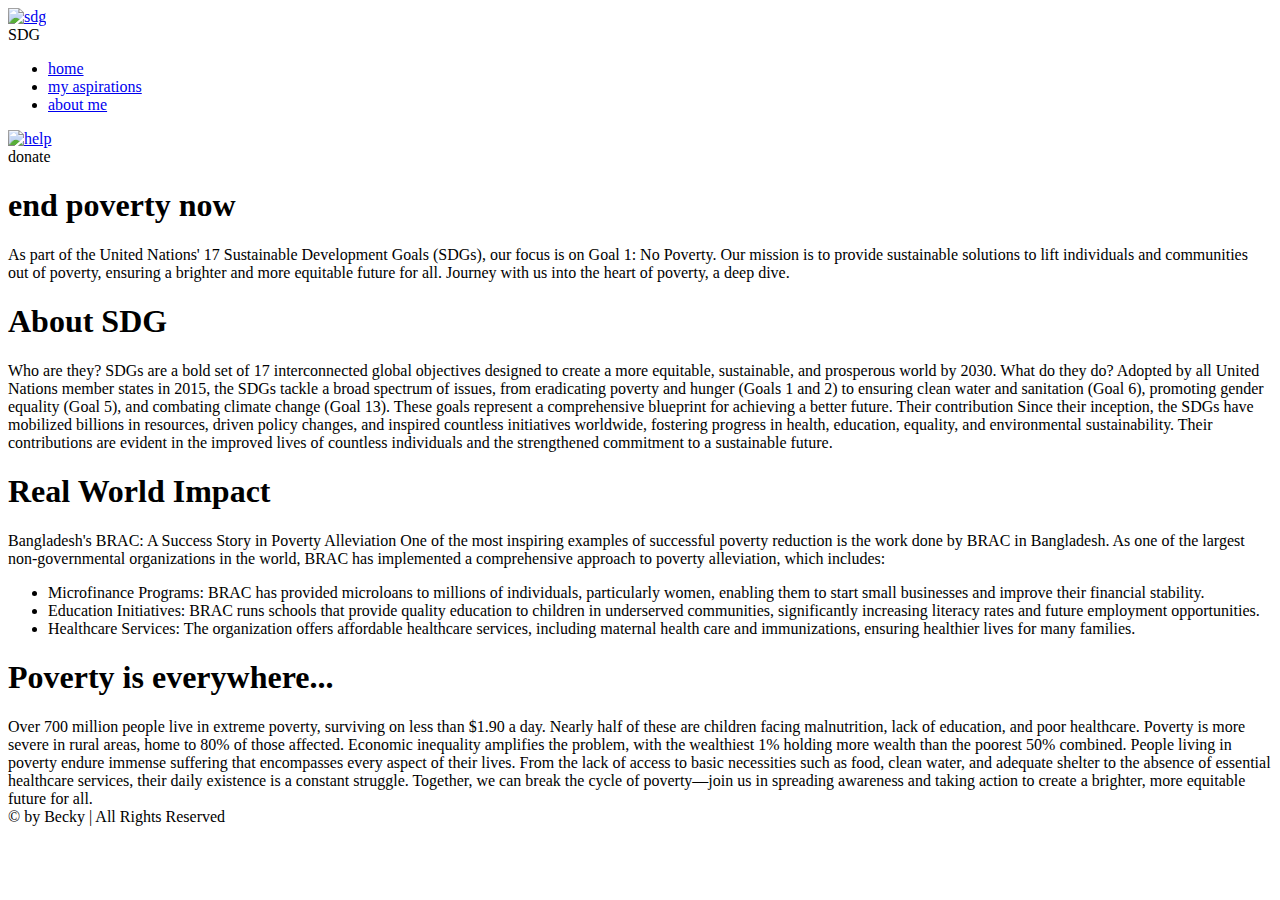
==== index.html @ 9d4203af "Add files via upload" ====
<!DOCTYPE html>
<html lang="en">

<head>
  <meta charset="UTF-8">
  <meta name="viewport" content="width=device-width, initial-scale=1.0">
  <link rel="stylesheet" href="/css/poverty_base.css">
  <link rel="stylesheet" href="/css/main_title.css">
  <link rel="stylesheet" href="/css/header.css">
  <link rel="stylesheet" href="/css/footer.css">
  <link rel="stylesheet" href="/css/reset.css">
  <title>End Poverty Now</title>
</head>

<body>

<!-- header starts here -->
<div class="header">

  <div class="left-sect">

    <div class="sdg-button">
    <a href="https://sdgs.un.org/goals/goal1" target="_blank">
    <img class="sdg-icon" src="/images/icon-sdg.png" alt="sdg">
    </a>

    <div class="tooltip">
    <span>SDG</span>
    </div>

    </div>

  </div>

  <div class="mid-sect">
    <ul class="nav-links">
    <li><a class="home-link" href="/html/index.html">home</a></li>
    <li><a class="aspirations-link" href="/html/my_aspirations.html">my aspirations</a></li>
    <li><a class="about-link" href="/html/about_me.html">about me</a></li>
    </ul>
  </div>

  <div class="right-sect">

    <div class="help-button">
    <a href="https://donate.jointsdgfund.org/" target="_blank">
    <img class="help-icon" src="/images/icon-help.png" alt="help">
    </a>

    <div class="tooltip">
    <span>donate</span>
    </div>
  
    </div>
    
  </div>

</div>
<!-- header ends here -->



<!-- main section starts here -->
<section class="main-section">

<div class="main-content">
  <h1>end poverty now</h1>
  <span class="main1">
  As part of the United Nations' 17 Sustainable Development Goals (SDGs), our focus is on Goal 1: No Poverty.
  Our mission is to provide sustainable solutions to lift individuals and communities out of poverty, ensuring a brighter and more equitable future for all.
  </span>

  <span class="main2">
  Journey with us into the heart of poverty, a deep dive.
  </span>

</div>

</section>
<!-- main section ends here -->


<!-- about & impact section starts here -->
<section class="about-impact-section">

<div class="about-content">
  <div class="about-text">
  <h1 class="about-header">About SDG</h1>

  <span class="about-subheader">Who are they?</span>
  <span class="about-description"><span class="highlight">SDGs are a bold set of 17 interconnected global objectives designed to create a more equitable, 
  sustainable, and prosperous world by 2030.</span>
  </span>
 
  <span class="about-subheader">What do they do?</span>
  <span class="about-description">
  Adopted by all United Nations member states in 2015, <span class="highlight">the SDGs tackle a broad spectrum of issues, from eradicating poverty and hunger (Goals 1 and 2) to ensuring clean water and sanitation (Goal 6), 
  promoting gender equality (Goal 5), and combating climate change (Goal 13).</span>
  These goals represent a comprehensive blueprint for achieving a better future.
  </span>

  <span class="about-subheader">Their contribution</span>
  <span class="about-description">Since their inception, <span class="highlight">the SDGs have mobilized billions in resources, driven policy changes, 
  and inspired countless initiatives worldwide, fostering progress in health, education, equality, and 
  environmental sustainability.</span> Their contributions are evident in the improved lives of countless individuals 
  and the strengthened commitment to a sustainable future.
  </span>
  </div>
</div>

<div class="impact-content">
  <div class="impact-text">
  <h1 class="impact-header">Real World Impact</h1>
  <span class="impact-subheader">Bangladesh's BRAC: A Success Story in Poverty Alleviation</span>
  <span class="impact1">One of the most inspiring examples of successful poverty reduction is the work done by BRAC in Bangladesh. 
  As one of the largest non-governmental organizations in the world, BRAC has implemented a comprehensive approach to poverty alleviation, 
  which includes:</span>

  <ul class="impact-list">
    <li><span class="highlight">Microfinance Programs:</span> BRAC has provided microloans to millions of individuals, particularly women, enabling them to start small businesses and improve their financial stability.</li>
    <li><span class="highlight">Education Initiatives:</span> BRAC runs schools that provide quality education to children in underserved communities, significantly increasing literacy rates and future employment opportunities.</li>
    <li><span class="highlight">Healthcare Services:</span> The organization offers affordable healthcare services, including maternal health care and immunizations, ensuring healthier lives for many families.</li>
  </ul>
  </div>
</div>

</section>
<!-- about & impact section ends here -->


<!-- <poverty sections starts here -->
<section class="poverty-section">

<div class="poverty-content">
  <div class="poverty-text">
  <h1 class="poverty-header">Poverty is everywhere...</h1> 
  <span class="poverty1">
  Over 700 million people live in extreme poverty, surviving on less than $1.90 a day. 
  Nearly half of these are children facing malnutrition, lack of education, and poor healthcare. Poverty is more severe in rural areas, 
  home to 80% of those affected. Economic inequality amplifies the problem, with the wealthiest 1% holding more wealth than the poorest 50% combined.
  </span>

  <span class="poverty2">
  People living in poverty endure immense suffering that encompasses every aspect of their lives. 
  From the lack of access to basic necessities such as food, clean water, and adequate shelter to the absence of essential healthcare services, their daily existence is a constant struggle. 
  </span>
  <span class="poverty3">Together, we can break the cycle of poverty—join us in spreading awareness and taking action to create a brighter, more equitable future for all.</span>
  </div>
  
</div>


</section>

<!-- footer starts here -->
<div class="footer-section">
  <div class="footer-content">
  <span>&copy; by Becky &#124; All Rights Reserved</span>
  </div>
</div>


</body>
</html>
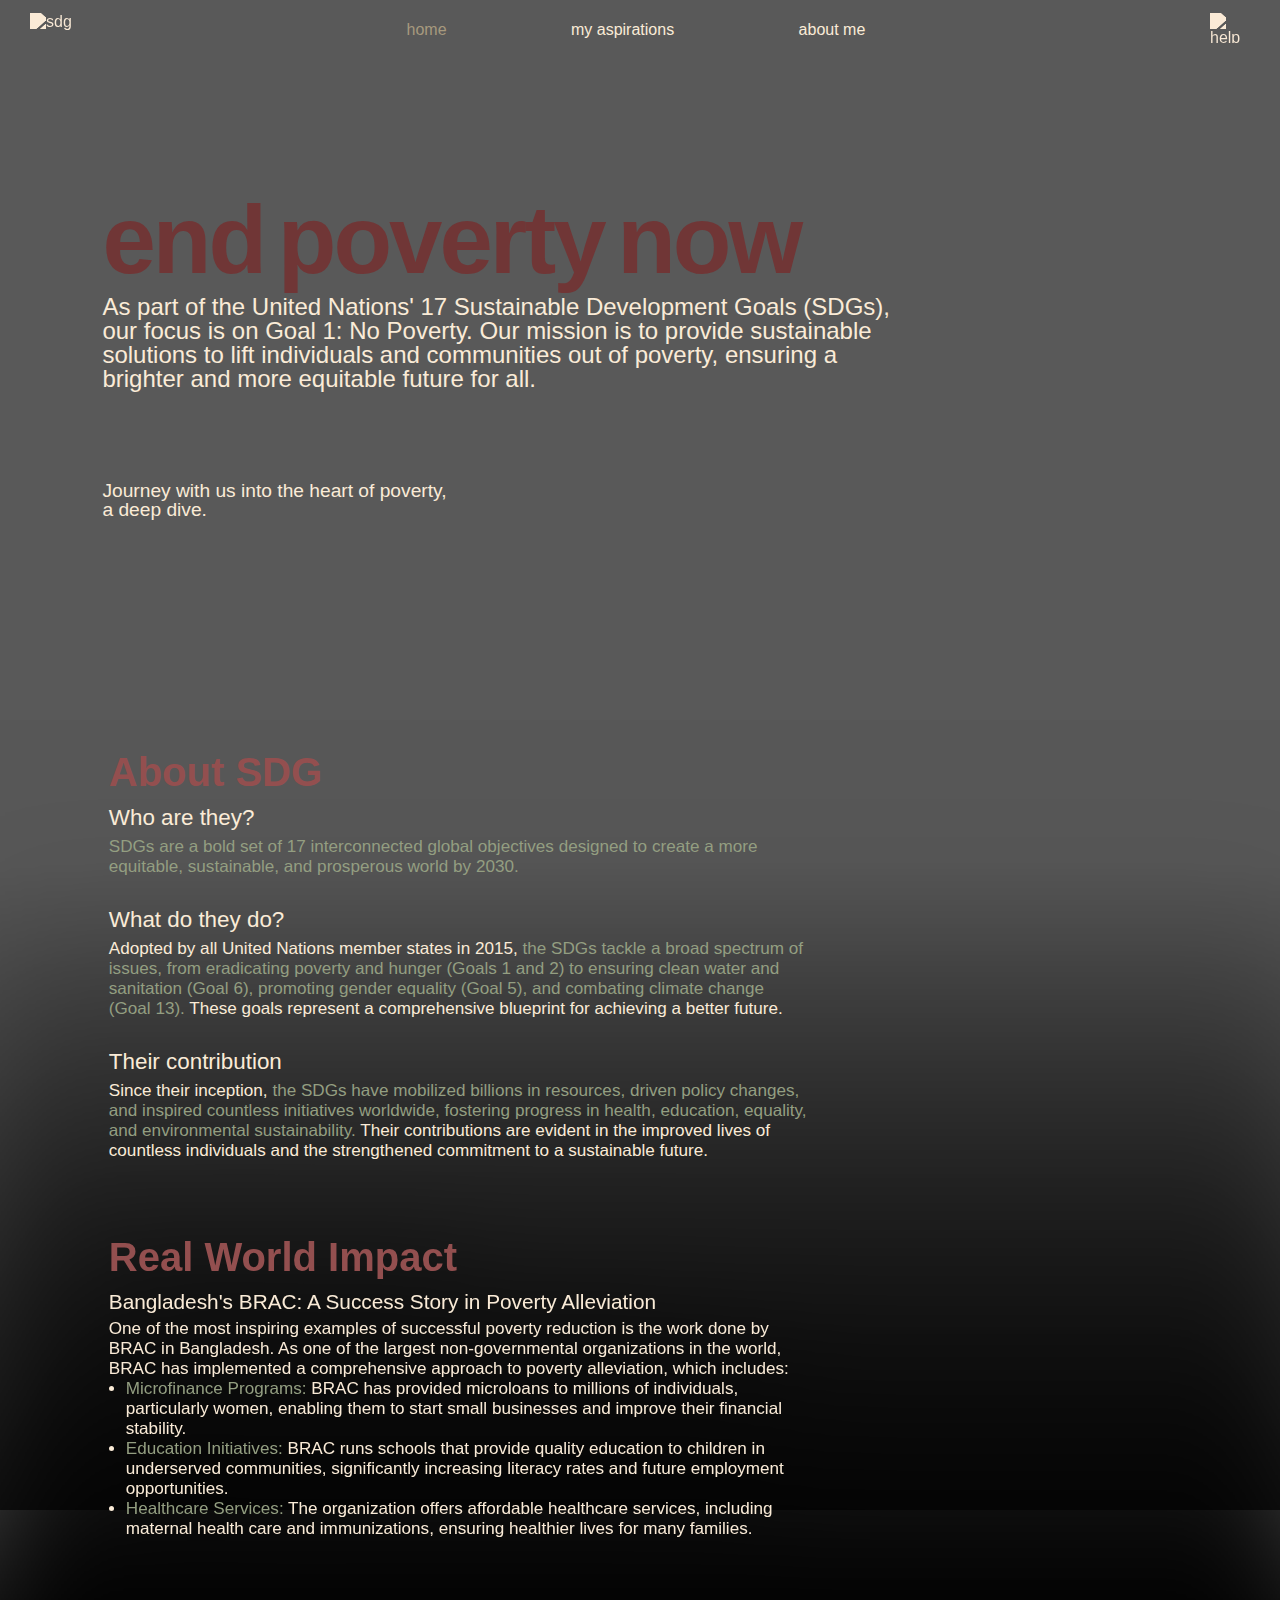
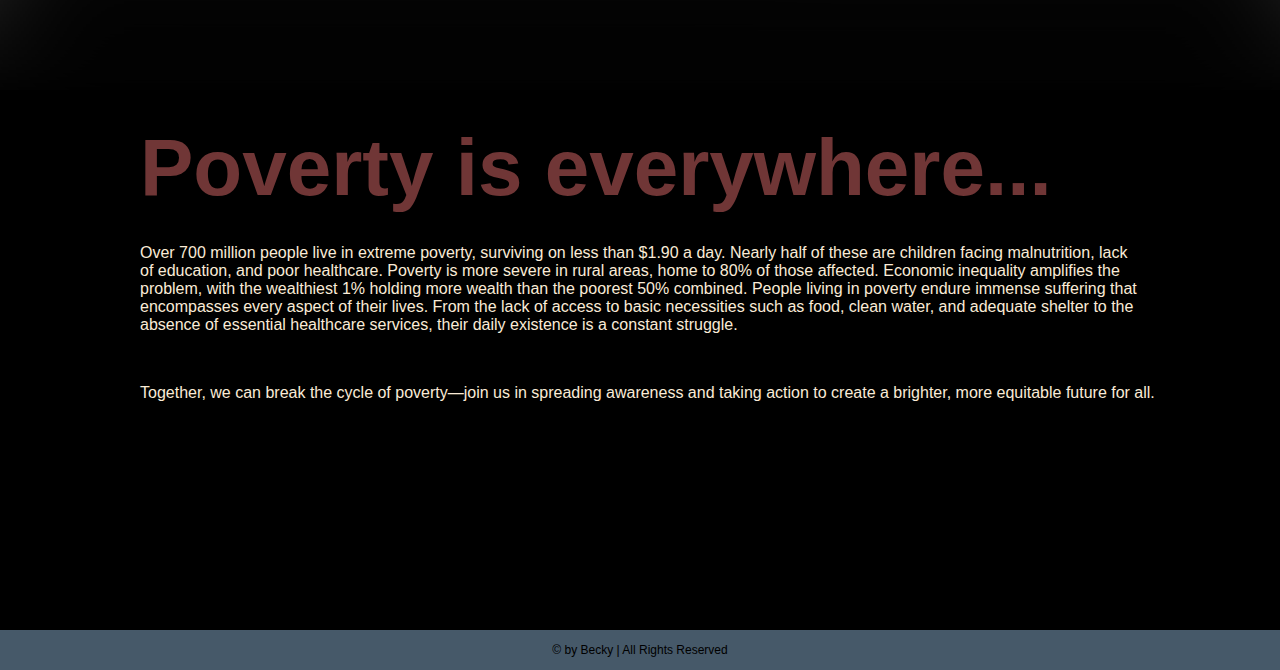
==== commit f30c03b7: "index.html" ====
--- a/index.html
+++ b/index.html
@@ -4,11 +4,11 @@
 <head>
   <meta charset="UTF-8">
   <meta name="viewport" content="width=device-width, initial-scale=1.0">
-  <link rel="stylesheet" href="/css/poverty_base.css">
-  <link rel="stylesheet" href="/css/main_title.css">
-  <link rel="stylesheet" href="/css/header.css">
-  <link rel="stylesheet" href="/css/footer.css">
-  <link rel="stylesheet" href="/css/reset.css">
+  <link rel="stylesheet" href="poverty_base.css">
+  <link rel="stylesheet" href="main_title.css">
+  <link rel="stylesheet" href="header.css">
+  <link rel="stylesheet" href="footer.css">
+  <link rel="stylesheet" href="/reset.css">
   <title>End Poverty Now</title>
 </head>
 
@@ -21,7 +21,7 @@
 
     <div class="sdg-button">
     <a href="https://sdgs.un.org/goals/goal1" target="_blank">
-    <img class="sdg-icon" src="/images/icon-sdg.png" alt="sdg">
+    <img class="sdg-icon" src="icon-sdg.png" alt="sdg">
     </a>
 
     <div class="tooltip">
@@ -34,9 +34,9 @@
 
   <div class="mid-sect">
     <ul class="nav-links">
-    <li><a class="home-link" href="/html/index.html">home</a></li>
-    <li><a class="aspirations-link" href="/html/my_aspirations.html">my aspirations</a></li>
-    <li><a class="about-link" href="/html/about_me.html">about me</a></li>
+    <li><a class="home-link" href="index.html">home</a></li>
+    <li><a class="aspirations-link" href="my_aspirations.html">my aspirations</a></li>
+    <li><a class="about-link" href="about_me.html">about me</a></li>
     </ul>
   </div>
 
@@ -44,7 +44,7 @@
 
     <div class="help-button">
     <a href="https://donate.jointsdgfund.org/" target="_blank">
-    <img class="help-icon" src="/images/icon-help.png" alt="help">
+    <img class="help-icon" src="icon-help.png" alt="help">
     </a>
 
     <div class="tooltip">
@@ -161,4 +161,4 @@
 
 
 </body>
-</html>+</html>
--- a/poverty_base.css
+++ b/poverty_base.css
@@ -0,0 +1,151 @@
+
+/* for home only */
+.mid-sect .home-link {
+  color: rgb(167, 153, 126);
+  pointer-events: none;
+}
+/* for home only */
+
+
+/* main section starts here */
+.main-section {
+background: linear-gradient(rgba(0,0,0,0.65),rgba(0,0,0,0.65)), url(/images/img1.jpg) no-repeat;
+background-size: cover;
+background-position: 0 15%;
+}
+
+.main-section .main-content .main2 {
+width: 360px;
+}
+/* main section ends here */
+
+
+
+/* about & impact section starts here */
+.about-impact-section {
+  padding: 0;
+  color: antiquewhite;
+  height: 970px;
+}
+
+
+/* image taken by Pexel.com */
+.about-impact-section .about-content {
+  background: linear-gradient(rgba(0, 0, 0, 0.66),rgba(0,0,0,0.66)),url(/images/blockimg1.jpg);
+  background-size: cover;
+  background-position: 0 20%;
+  height: 790px;
+  color: antiquewhite;
+}
+
+.about-impact-section .about-content .about-text, 
+.about-impact-section .impact-content .impact-text {
+  padding: 3rem 8.5%;
+  padding-top: 30px;
+  font-size: 1.07rem;
+}
+
+.about-impact-section .about-content .about-text .about-header,
+.about-impact-section .impact-content .impact-text .impact-header {
+  padding-bottom: 10px;
+  color: rgb(147, 79, 79);
+  font-size: 2.5rem;
+}
+
+.about-impact-section .about-content .about-text{
+  display: flex;
+  flex-direction: column;
+  position: relative;
+  z-index: 3;
+}
+
+.about-content .about-subheader {
+  font-size: 1.4rem;
+  padding-bottom: 6px;
+}
+
+.about-content .about-description {
+  padding-bottom: 30px;
+  width: 700px;
+}
+
+/* image taken by Pexel.com */
+.about-impact-section .impact-content {
+  background: linear-gradient(to top, rgb(0, 0, 0) 1%, transparent), url(/images/img4.png) no-repeat;
+  background-size: cover;
+  min-height: 850px;  
+  width: 100%;
+  filter: drop-shadow(5px 5px 50px #000);
+  position: relative;
+  top: -650px;
+}
+
+.about-impact-section .impact-content .impact-text {
+  position: relative;
+  bottom: -345px;
+  width: 900px;
+}
+
+.impact-content .impact-text .impact-subheader {
+  font-size: 1.3rem;
+}
+
+.impact-content .impact-text .impact1 {
+  display: block;
+  padding-top: 5px;
+}
+
+.impact-content .impact-text .impact-list {
+  padding-left: 17px;
+}
+/* about & impact section ends here */
+
+
+/* poverty section starts here */
+.poverty-section {
+  display: flex;
+  background-color: rgb(0, 0, 0);
+  height: 60vh;
+  position: relative;
+  z-index: 4;
+  justify-content: center;
+}
+
+.poverty-section .poverty-content {
+  width: 1000px;
+}
+
+.poverty-section .poverty-text {
+  color: antiquewhite;
+  flex-direction: column;
+}
+
+.poverty-section .poverty-header {
+  color: rgb(112, 54, 54);
+  font-size: 5rem;
+  padding-bottom: 30px;
+}
+
+.poverty-section .poverty3 {
+  display: block;
+  padding-top: 50px;
+  width: 1100px;
+}
+
+ 
+
+
+
+/* footer starts here */
+.footer-section {
+  height: 40px;
+  padding: 0;
+  background-color: rgb(70, 89, 105);
+  position: relative;
+  z-index: 1;
+  display: flex;
+  justify-content: center;
+  align-items: center;
+  font-size: 12px;
+}
+/* footer ends her */
--- a/main_title.css
+++ b/main_title.css
@@ -0,0 +1,37 @@
+section {
+  padding: 2rem 8% ;
+}
+
+.highlight {
+  color: rgb(147, 158, 129);
+}
+
+.main-section {
+  display: flex;
+  align-items: center;
+  min-height: 80vh;
+}
+
+.main-section .main-content {
+  max-width: 50rem;
+}
+
+.main-section .main-content h1 {
+  font-size: 6rem;
+  letter-spacing: -3px;
+  word-spacing: -10px;
+  color: rgb(112, 54, 54);
+}
+
+.main-section .main-content span {
+  font-size: 1.5rem;
+  color: antiquewhite;
+  padding: 1rem 0;
+  line-height: 1.0;
+}
+
+.main-section .main-content .main2 {
+  display: block;
+  padding-top: 90px;
+  font-size: 1.2rem;
+}--- a/header.css
+++ b/header.css
@@ -0,0 +1,134 @@
+/* header starts here */
+.header {
+  height: 55px;
+  display: flex;
+  flex-direction: row;
+  justify-content: space-between;
+  
+  position: absolute;
+  top: 0px;
+  left: 0px;
+  right: 0px;
+}
+
+.left-sect {
+  display: flex;
+  align-items: center;
+}
+
+.sdg-button {
+  width: 68px;
+  height: 30px;
+  margin-left: 30px;
+  position: relative;
+}
+
+.sdg-button .sdg-icon {
+  position: absolute;
+  height: 100%;
+  object-fit: cover;
+  left: 0;
+  filter: invert(1);
+  filter: brightness(0) saturate(100%) invert(89%) sepia(11%) saturate(665%) hue-rotate(330deg) brightness(107%) contrast(96%);
+}
+
+.sdg-icon:hover {
+  transition: all 0.2s ease 0s;
+  filter: brightness(0) saturate(100%) invert(63%) sepia(15%) saturate(465%) hue-rotate(1deg) brightness(94%) contrast(93%);
+}
+
+.sdg-button .tooltip {
+  position: absolute;
+  right: 8px;
+  bottom: -35px;
+  background-color: #444444;
+  padding: 4px 10px 4px 10px;
+  border-radius: 20px;
+  color: antiquewhite;
+  transition: opacity 0.15s;
+  pointer-events: none;
+  opacity: 0;
+}
+
+.mid-sect {
+  flex: 1;
+  margin-left: 70px;
+  margin-right: 35px;
+  max-width: 600px;
+  display: flex;
+  align-items: center;
+}
+
+.nav-links {
+  flex: 1;
+  height: 36px;
+  padding-left: 0px;
+  font-size: 16px;
+  list-style: none;
+}
+
+.nav-links > li {
+  display: inline-block;
+  padding: 0px 60px;
+  margin-top: 11px;
+}
+
+.nav-links li a {
+  text-decoration: none;
+  color: rgb(250, 235, 215);
+  transition: all 0.3s ease 0s;
+}
+
+.nav-links li a:hover {
+  color: rgb(167, 153, 126);
+}
+
+.right-sect {
+  width: 100px;
+  margin-right: 20px;
+  display: flex;
+  align-items: center;
+  justify-content: space-between;
+  flex-shrink: 0;
+  position: relative;
+}
+
+.help-button {
+  width: 30px;
+  height: 30px;
+  margin-left: 50px;
+  position: relative;
+}
+
+.help-button .help-icon {
+  position: absolute;
+  height: 100%;
+  object-fit: cover;
+  left: 0;
+  filter: brightness(0) saturate(100%) invert(89%) sepia(11%) saturate(665%) hue-rotate(330deg) brightness(107%) contrast(96%);
+}
+
+.help-icon:hover {
+  transition: all 0.2s ease 0s;
+  filter: brightness(0) saturate(100%) invert(63%) sepia(15%) saturate(465%) hue-rotate(1deg) brightness(94%) contrast(93%);
+}
+
+.help-button .tooltip {
+  position: absolute;
+  right: -19px;
+  bottom: -35px;
+  background-color: #444444;
+  padding: 4px 10px 4px 10px;
+  border-radius: 20px;
+  color: antiquewhite;
+  transition: opacity 0.15s;
+  pointer-events: none;
+  opacity: 0;
+}
+
+.help-button:hover .tooltip,
+.sdg-button:hover .tooltip {
+  opacity: 0.7;
+}
+
+/* header ends here */--- a/footer.css
+++ b/footer.css
@@ -0,0 +1,13 @@
+/* footer starts here */
+.footer-section {
+  height: 40px;
+  padding: 0;
+  background-color: rgb(70, 89, 105);
+  position: relative;
+  z-index: 1;
+  display: flex;
+  justify-content: center;
+  align-items: center;
+  font-size: 12px;
+}
+/* footer ends her */
